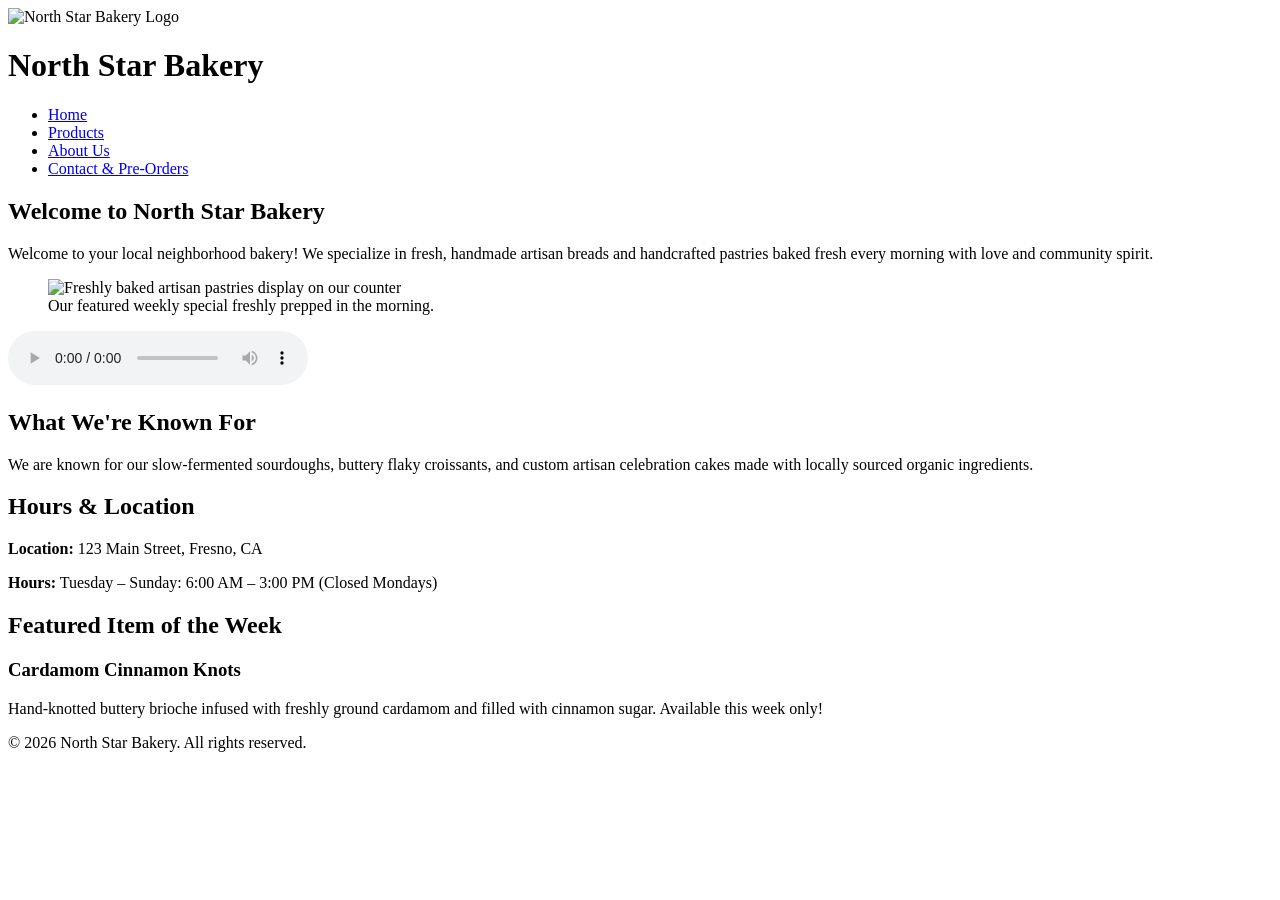
==== index.html @ fdc52aa0 "Add initial HTML structure for bakery website" ====
<!DOCTYPE html>
<html lang="en">
<head>
  <meta charset="UTF-8">
  <meta name="viewport" content="width=device-width, initial-scale=1.0">
  <title>North Star Bakery - Home</title>
</head>
<body>

  <header>
    <img src="bakery-logo.png" alt="North Star Bakery Logo">
    <h1>North Star Bakery</h1>
    <nav>
      <ul>
        <li><a href="index.html">Home</a></li>
        <li><a href="products.html">Products</a></li>
        <li><a href="about.html">About Us</a></li>
        <li><a href="contact.html">Contact & Pre-Orders</a></li>
      </ul>
    </nav>
  </header>

  <main>
    <section>
      <h2>Welcome to North Star Bakery</h2>
      <p>Welcome to your local neighborhood bakery! We specialize in fresh, handmade artisan breads and handcrafted pastries baked fresh every morning with love and community spirit.</p>
      
      <figure>
        <picture>
          <source media="(min-width: 768px)" srcset="bakery-feature-large.jpg">
          <img src="bakery-feature-small.jpg" alt="Freshly baked artisan pastries display on our counter">
        </picture>
        <figcaption>Our featured weekly special freshly prepped in the morning.</figcaption>
      </figure>

      <audio controls>
        <source src="bakery-welcome.mp3" type="audio/mpeg">
        Your browser does not support the audio element.
      </audio>
    </section>

    <section>
      <h2>What We're Known For</h2>
      <p>We are known for our slow-fermented sourdoughs, buttery flaky croissants, and custom artisan celebration cakes made with locally sourced organic ingredients.</p>
    </section>

    <section>
      <h2>Hours & Location</h2>
      <p><strong>Location:</strong> 123 Main Street, Fresno, CA</p>
      <p><strong>Hours:</strong> Tuesday – Sunday: 6:00 AM – 3:00 PM (Closed Mondays)</p>
    </section>

    <section>
      <h2>Featured Item of the Week</h2>
      <h3>Cardamom Cinnamon Knots</h3>
      <p>Hand-knotted buttery brioche infused with freshly ground cardamom and filled with cinnamon sugar. Available this week only!</p>
    </section>
  </main>

  <footer>
    <p>&copy; 2026 North Star Bakery. All rights reserved.</p>
  </footer>

</body>
</html>
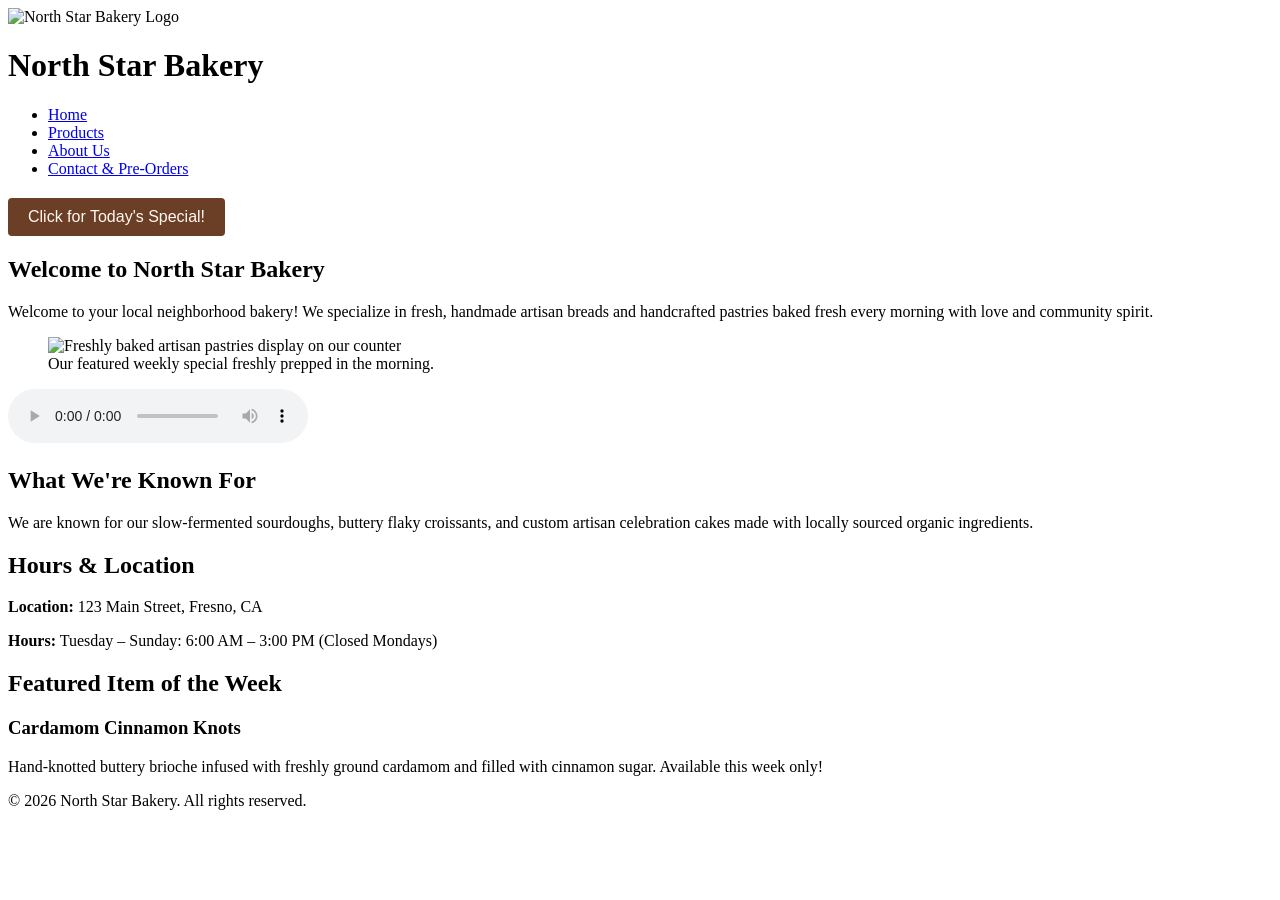
==== commit 652911ec: "Add interactive daily special feature button" ====
--- a/index.html
+++ b/index.html
@@ -4,7 +4,7 @@
   <meta charset="UTF-8">
   <meta name="viewport" content="width=device-width, initial-scale=1.0">
   <title>North Star Bakery - Home</title>
-</head>
+</head><script src="script.js" defer></script>
 <body>
 
   <header>
@@ -21,7 +21,13 @@
   </header>
 
   <main>
-    <section>
+    <section><!-- Interactive Daily Special Feature -->
+<div style="margin: 20px 0;">
+  <button id="specialBtn" style="padding: 10px 20px; background-color: #6B3E26; color: #FFF8F0; border: none; border-radius: 4px; cursor: pointer; font-size: 16px;">
+    Click for Today's Special!
+  </button>
+  <p id="specialMessage" style="margin-top: 10px; font-weight: bold; color: #2F2A26;"></p>
+</div>
       <h2>Welcome to North Star Bakery</h2>
       <p>Welcome to your local neighborhood bakery! We specialize in fresh, handmade artisan breads and handcrafted pastries baked fresh every morning with love and community spirit.</p>
       
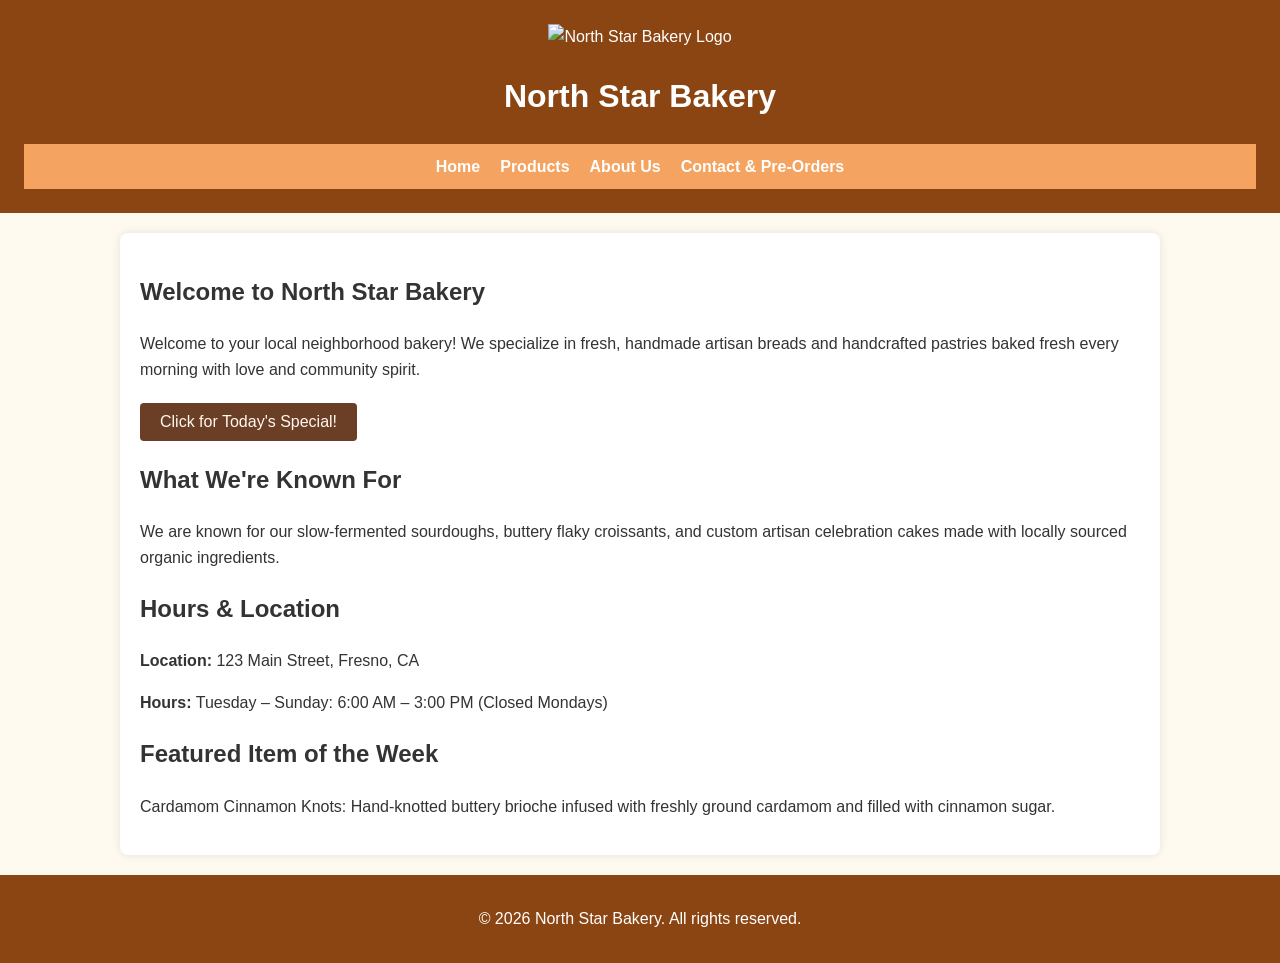
==== commit 1917d8fa: "Implement interactive daily special feature Added interactive daily special feature with button and " ====
--- a/index.html
+++ b/index.html
@@ -4,9 +4,10 @@
   <meta charset="UTF-8">
   <meta name="viewport" content="width=device-width, initial-scale=1.0">
   <title>North Star Bakery - Home</title>
-</head><script src="script.js" defer></script>
+  <link rel="stylesheet" href="style.css">
+  <script src="script.js" defer></script>
+</head>
 <body>
-
   <header>
     <img src="bakery-logo.png" alt="North Star Bakery Logo">
     <h1>North Star Bakery</h1>
@@ -19,30 +20,19 @@
       </ul>
     </nav>
   </header>
-
+  
   <main>
-    <section><!-- Interactive Daily Special Feature -->
-<div style="margin: 20px 0;">
-  <button id="specialBtn" style="padding: 10px 20px; background-color: #6B3E26; color: #FFF8F0; border: none; border-radius: 4px; cursor: pointer; font-size: 16px;">
-    Click for Today's Special!
-  </button>
-  <p id="specialMessage" style="margin-top: 10px; font-weight: bold; color: #2F2A26;"></p>
-</div>
+    <section>
       <h2>Welcome to North Star Bakery</h2>
       <p>Welcome to your local neighborhood bakery! We specialize in fresh, handmade artisan breads and handcrafted pastries baked fresh every morning with love and community spirit.</p>
       
-      <figure>
-        <picture>
-          <source media="(min-width: 768px)" srcset="bakery-feature-large.jpg">
-          <img src="bakery-feature-small.jpg" alt="Freshly baked artisan pastries display on our counter">
-        </picture>
-        <figcaption>Our featured weekly special freshly prepped in the morning.</figcaption>
-      </figure>
-
-      <audio controls>
-        <source src="bakery-welcome.mp3" type="audio/mpeg">
-        Your browser does not support the audio element.
-      </audio>
+      <!-- Interactive Daily Special Feature -->
+      <div style="margin: 20px 0;">
+        <button id="specialBtn" style="padding: 10px 20px; background-color: #6B3E26; color: #FFF8F0; border: none; border-radius: 4px; cursor: pointer; font-size: 16px;">
+          Click for Today's Special!
+        </button>
+        <p id="specialMessage" style="margin-top: 10px; font-weight: bold; color: #2F2A26;"></p>
+      </div>
     </section>
 
     <section>
@@ -58,14 +48,12 @@
 
     <section>
       <h2>Featured Item of the Week</h2>
-      <h3>Cardamom Cinnamon Knots</h3>
-      <p>Hand-knotted buttery brioche infused with freshly ground cardamom and filled with cinnamon sugar. Available this week only!</p>
+      <p>Cardamom Cinnamon Knots: Hand-knotted buttery brioche infused with freshly ground cardamom and filled with cinnamon sugar.</p>
     </section>
   </main>
 
   <footer>
     <p>&copy; 2026 North Star Bakery. All rights reserved.</p>
   </footer>
-
 </body>
 </html>
--- a/style.css
+++ b/style.css
@@ -0,0 +1,92 @@
+/* North Star Bakery - Main Stylesheet */
+:root {
+  --primary-color: #8b4513; /* Warm Baker's Brown */
+  --secondary-color: #f4a460; /* Sandy Gold Accent */
+  --bg-color: #fffaf0; /* Soft Cream */
+  --text-color: #333333;
+  --accent-color: #d2691e;
+}
+
+body {
+  font-family: 'Segoe UI', Tahoma, Geneva, Verdana, sans-serif;
+  background-color: var(--bg-color);
+  color: var(--text-color);
+  margin: 0;
+  padding: 0;
+  line-height: 1.6;
+}
+
+header {
+  background-color: var(--primary-color);
+  color: white;
+  padding: 1.5rem;
+  text-align: center;
+}
+
+nav ul {
+  list-style: none;
+  padding: 0;
+  display: flex;
+  justify-content: center;
+  gap: 20px;
+  background-color: var(--secondary-color);
+  margin: 0;
+  padding: 10px;
+}
+
+nav a {
+  color: white;
+  text-decoration: none;
+  font-weight: bold;
+}
+
+nav a:hover {
+  text-decoration: underline;
+}
+
+main {
+  max-width: 1000px;
+  margin: 20px auto;
+  padding: 20px;
+  background: white;
+  box-shadow: 0 0 10px rgba(0,0,0,0.1);
+  border-radius: 8px;
+}
+
+/* Responsive Flexbox Layout */
+.product-container {
+  display: flex;
+  flex-wrap: wrap;
+  gap: 20px;
+  justify-content: center;
+}
+
+.product-card {
+  flex: 1 1 250px;
+  border: 1px solid #ddd;
+  padding: 15px;
+  border-radius: 6px;
+  text-align: center;
+  background-color: #fff;
+}
+
+footer {
+  text-align: center;
+  padding: 15px;
+  background-color: var(--primary-color);
+  color: white;
+  margin-top: 20px;
+}
+
+/* Media Query for Mobile Responsiveness */
+@media (max-width: 768px) {
+  nav ul {
+    flex-direction: column;
+    align-items: center;
+  }
+  
+  main {
+    margin: 10px;
+    padding: 10px;
+  }
+}
